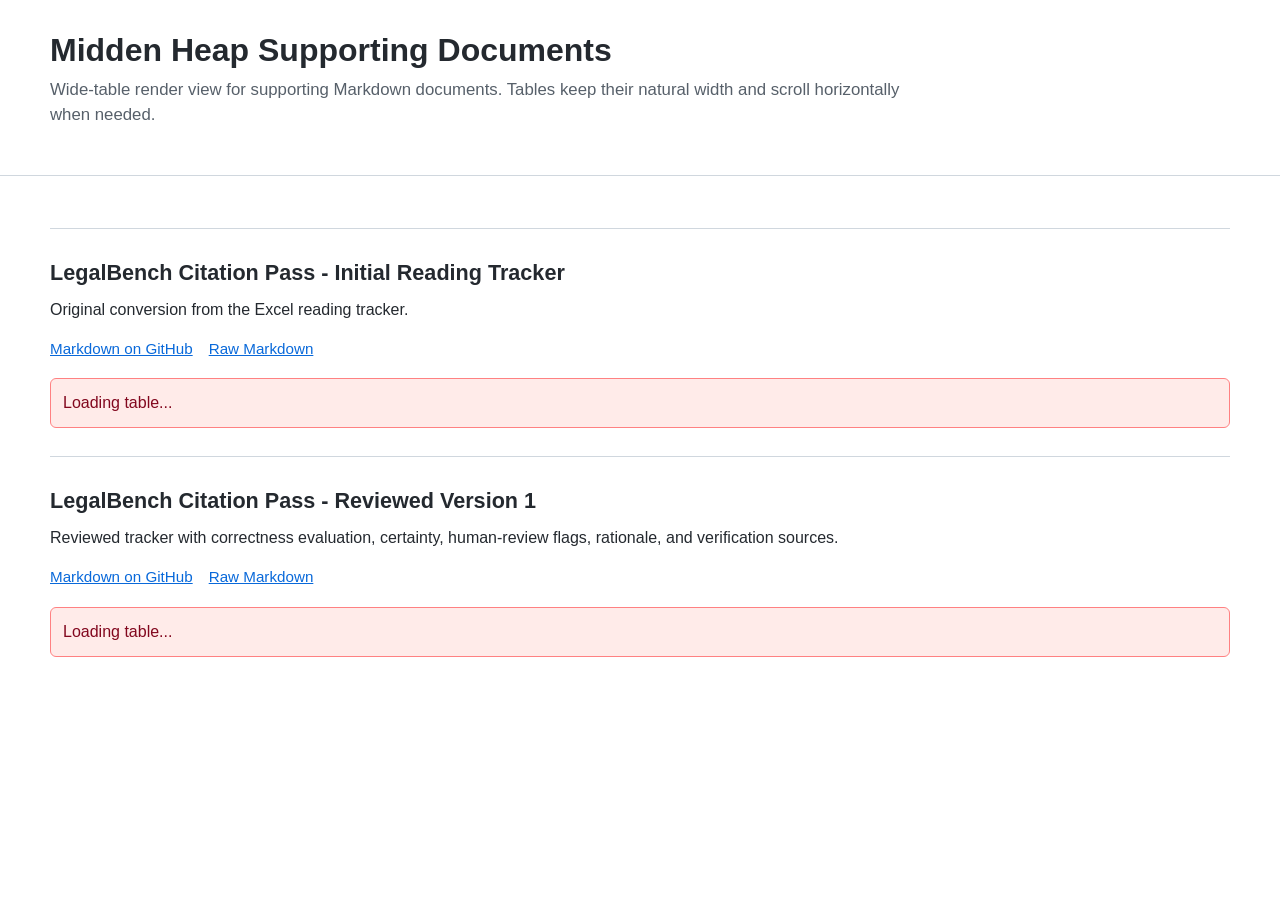
==== docs/index.html @ 791e09f3 "Add GitHub Pages wide table render" ====
<!doctype html>
<html lang="en">
<head>
  <meta charset="utf-8">
  <meta name="viewport" content="width=device-width, initial-scale=1">
  <title>Midden Heap Supporting Documents</title>
  <style>
    :root {
      color-scheme: light;
      --border: #d0d7de;
      --muted: #57606a;
      --bg: #ffffff;
      --subtle: #f6f8fa;
      --accent: #0969da;
      --text: #24292f;
    }

    * {
      box-sizing: border-box;
    }

    body {
      margin: 0;
      background: var(--bg);
      color: var(--text);
      font-family: -apple-system, BlinkMacSystemFont, "Segoe UI", Helvetica, Arial, sans-serif;
      line-height: 1.5;
    }

    header {
      padding: 32px max(24px, calc((100vw - 1180px) / 2));
      border-bottom: 1px solid var(--border);
    }

    main {
      padding: 24px max(24px, calc((100vw - 1180px) / 2)) 48px;
    }

    h1 {
      margin: 0 0 8px;
      font-size: 2rem;
      line-height: 1.15;
    }

    h2 {
      margin: 0 0 8px;
      font-size: 1.35rem;
    }

    p {
      max-width: 860px;
      margin: 0 0 16px;
    }

    a {
      color: var(--accent);
    }

    .lede {
      color: var(--muted);
      font-size: 1.05rem;
    }

    .doc {
      margin-top: 28px;
      padding-top: 28px;
      border-top: 1px solid var(--border);
    }

    .links {
      display: flex;
      flex-wrap: wrap;
      gap: 10px 16px;
      margin: 12px 0 18px;
      font-size: 0.95rem;
    }

    .table-wrap {
      width: 100%;
      max-width: 100%;
      overflow-x: auto;
      border: 1px solid var(--border);
      border-radius: 6px;
      background: #fff;
    }

    table {
      width: max-content;
      min-width: 100%;
      border-collapse: collapse;
      font-size: 0.92rem;
    }

    th,
    td {
      min-width: 140px;
      max-width: 360px;
      padding: 10px 12px;
      border: 1px solid var(--border);
      vertical-align: top;
      text-align: left;
    }

    th {
      position: sticky;
      top: 0;
      z-index: 1;
      background: var(--subtle);
      font-weight: 600;
      white-space: nowrap;
    }

    td:nth-child(1),
    td:nth-child(2),
    th:nth-child(1),
    th:nth-child(2) {
      min-width: 220px;
    }

    td:nth-child(4),
    td:last-child {
      min-width: 260px;
      max-width: 460px;
      overflow-wrap: anywhere;
    }

    tbody tr:nth-child(even) {
      background: #fbfbfc;
    }

    .status {
      color: var(--muted);
      font-size: 0.95rem;
    }

    .error {
      color: #82071e;
      background: #ffebe9;
      border: 1px solid #ff8182;
      padding: 12px;
      border-radius: 6px;
    }
  </style>
</head>
<body>
  <header>
    <h1>Midden Heap Supporting Documents</h1>
    <p class="lede">Wide-table render view for supporting Markdown documents. Tables keep their natural width and scroll horizontally when needed.</p>
  </header>

  <main>
    <section class="doc" id="reading-tracker">
      <h2>LegalBench Citation Pass - Initial Reading Tracker</h2>
      <p>Original conversion from the Excel reading tracker.</p>
      <div class="links">
        <a href="https://github.com/cewillis001/midden-heap-supporting-documents/blob/master/posts/bar-exam-benchmark-followup-essay/tables/legalbench-citation-pass-reading-tracker.md">Markdown on GitHub</a>
        <a href="https://raw.githubusercontent.com/cewillis001/midden-heap-supporting-documents/master/posts/bar-exam-benchmark-followup-essay/tables/legalbench-citation-pass-reading-tracker.md">Raw Markdown</a>
      </div>
      <div class="status">Loading table...</div>
    </section>

    <section class="doc" id="reviewed-version-1">
      <h2>LegalBench Citation Pass - Reviewed Version 1</h2>
      <p>Reviewed tracker with correctness evaluation, certainty, human-review flags, rationale, and verification sources.</p>
      <div class="links">
        <a href="https://github.com/cewillis001/midden-heap-supporting-documents/blob/master/posts/bar-exam-benchmark-followup-essay/tables/legalbench-citation-pass-reviewed-version-1.md">Markdown on GitHub</a>
        <a href="https://raw.githubusercontent.com/cewillis001/midden-heap-supporting-documents/master/posts/bar-exam-benchmark-followup-essay/tables/legalbench-citation-pass-reviewed-version-1.md">Raw Markdown</a>
      </div>
      <div class="status">Loading table...</div>
    </section>
  </main>

  <script>
    const docs = [
      {
        sectionId: "reading-tracker",
        url: "https://raw.githubusercontent.com/cewillis001/midden-heap-supporting-documents/master/posts/bar-exam-benchmark-followup-essay/tables/legalbench-citation-pass-reading-tracker.md"
      },
      {
        sectionId: "reviewed-version-1",
        url: "https://raw.githubusercontent.com/cewillis001/midden-heap-supporting-documents/master/posts/bar-exam-benchmark-followup-essay/tables/legalbench-citation-pass-reviewed-version-1.md"
      }
    ];

    function splitMarkdownRow(row) {
      const trimmed = row.trim().replace(/^\|/, "").replace(/\|$/, "");
      const cells = [];
      let current = "";
      let escaped = false;

      for (const char of trimmed) {
        if (escaped) {
          current += char;
          escaped = false;
        } else if (char === "\\") {
          escaped = true;
        } else if (char === "|") {
          cells.push(current.trim());
          current = "";
        } else {
          current += char;
        }
      }

      cells.push(current.trim());
      return cells;
    }

    function isSeparator(row) {
      return /^\|\s*:?-{3,}:?\s*(\|\s*:?-{3,}:?\s*)+\|?$/.test(row.trim());
    }

    function linkify(text) {
      const parts = text.split(/(https?:\/\/[^\s<]+)/g);
      const fragment = document.createDocumentFragment();

      for (const part of parts) {
        if (/^https?:\/\//.test(part)) {
          const a = document.createElement("a");
          a.href = part;
          a.textContent = part;
          a.rel = "noopener noreferrer";
          fragment.appendChild(a);
        } else {
          const chunks = part.split("<br>");
          chunks.forEach((chunk, index) => {
            if (index > 0) fragment.appendChild(document.createElement("br"));
            fragment.appendChild(document.createTextNode(chunk));
          });
        }
      }

      return fragment;
    }

    function renderMarkdownTable(markdown, section) {
      const lines = markdown.split(/\r?\n/);
      const start = lines.findIndex((line, index) => line.startsWith("|") && lines[index + 1] && isSeparator(lines[index + 1]));

      if (start < 0) {
        throw new Error("No Markdown table found.");
      }

      const tableLines = [];
      for (let i = start; i < lines.length; i += 1) {
        if (!lines[i].startsWith("|")) break;
        if (!isSeparator(lines[i])) tableLines.push(lines[i]);
      }

      const table = document.createElement("table");
      const thead = document.createElement("thead");
      const tbody = document.createElement("tbody");

      tableLines.forEach((line, rowIndex) => {
        const row = document.createElement("tr");
        const cells = splitMarkdownRow(line);
        const cellName = rowIndex === 0 ? "th" : "td";

        cells.forEach((cell) => {
          const el = document.createElement(cellName);
          el.appendChild(linkify(cell));
          row.appendChild(el);
        });

        if (rowIndex === 0) thead.appendChild(row);
        else tbody.appendChild(row);
      });

      table.appendChild(thead);
      table.appendChild(tbody);

      const wrap = document.createElement("div");
      wrap.className = "table-wrap";
      wrap.appendChild(table);

      const status = section.querySelector(".status");
      status.replaceWith(wrap);
    }

    async function loadDoc({ sectionId, url }) {
      const section = document.getElementById(sectionId);
      try {
        const response = await fetch(url, { cache: "no-store" });
        if (!response.ok) throw new Error(`HTTP ${response.status}`);
        const markdown = await response.text();
        renderMarkdownTable(markdown, section);
      } catch (error) {
        section.querySelector(".status").className = "error";
        section.querySelector(".status").textContent = `Could not load table: ${error.message}`;
      }
    }

    docs.forEach(loadDoc);
  </script>
</body>
</html>
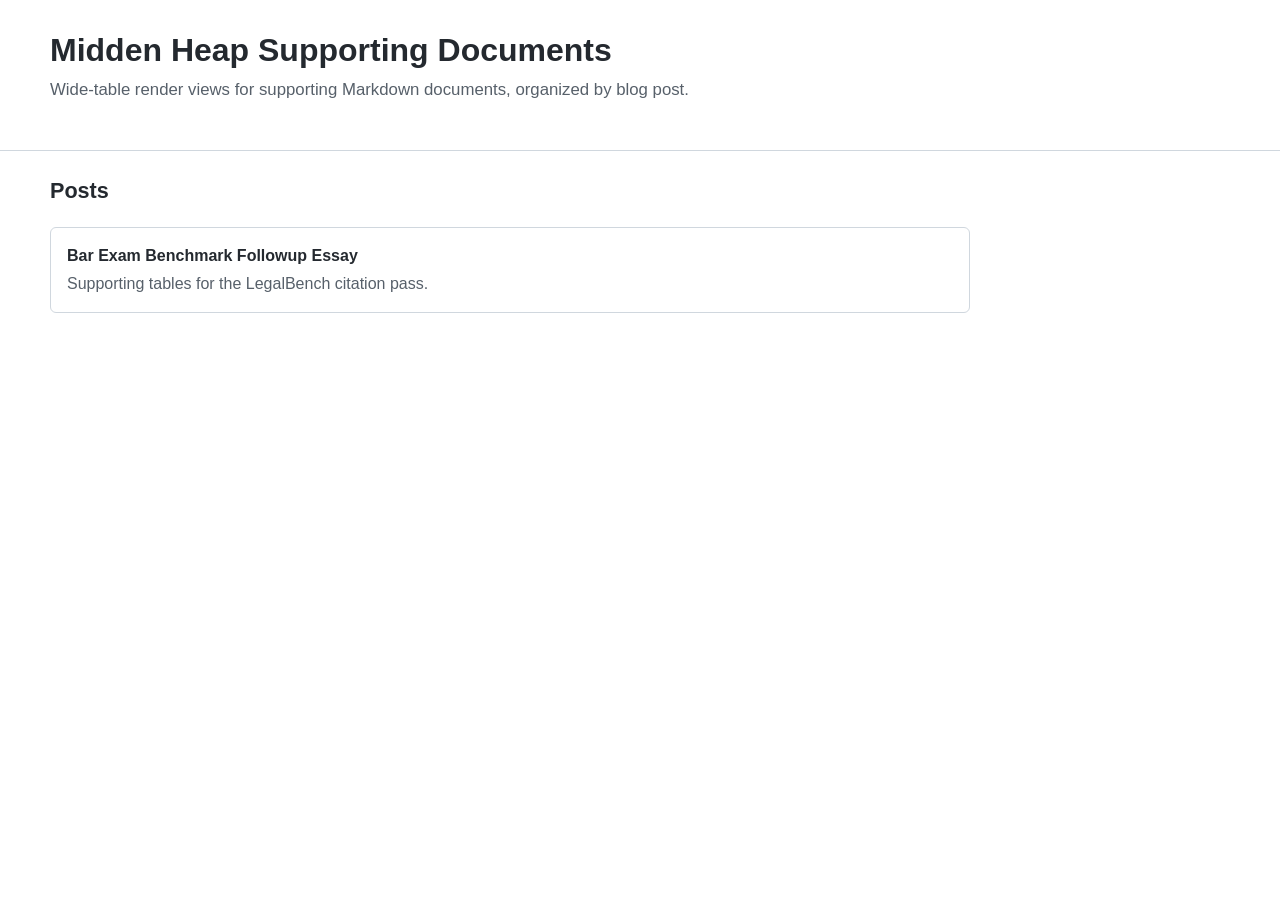
==== commit 0f224ea2: "Organize Pages by post and table" ====
--- a/docs/index.html
+++ b/docs/index.html
@@ -4,293 +4,22 @@
   <meta charset="utf-8">
   <meta name="viewport" content="width=device-width, initial-scale=1">
   <title>Midden Heap Supporting Documents</title>
-  <style>
-    :root {
-      color-scheme: light;
-      --border: #d0d7de;
-      --muted: #57606a;
-      --bg: #ffffff;
-      --subtle: #f6f8fa;
-      --accent: #0969da;
-      --text: #24292f;
-    }
-
-    * {
-      box-sizing: border-box;
-    }
-
-    body {
-      margin: 0;
-      background: var(--bg);
-      color: var(--text);
-      font-family: -apple-system, BlinkMacSystemFont, "Segoe UI", Helvetica, Arial, sans-serif;
-      line-height: 1.5;
-    }
-
-    header {
-      padding: 32px max(24px, calc((100vw - 1180px) / 2));
-      border-bottom: 1px solid var(--border);
-    }
-
-    main {
-      padding: 24px max(24px, calc((100vw - 1180px) / 2)) 48px;
-    }
-
-    h1 {
-      margin: 0 0 8px;
-      font-size: 2rem;
-      line-height: 1.15;
-    }
-
-    h2 {
-      margin: 0 0 8px;
-      font-size: 1.35rem;
-    }
-
-    p {
-      max-width: 860px;
-      margin: 0 0 16px;
-    }
-
-    a {
-      color: var(--accent);
-    }
-
-    .lede {
-      color: var(--muted);
-      font-size: 1.05rem;
-    }
-
-    .doc {
-      margin-top: 28px;
-      padding-top: 28px;
-      border-top: 1px solid var(--border);
-    }
-
-    .links {
-      display: flex;
-      flex-wrap: wrap;
-      gap: 10px 16px;
-      margin: 12px 0 18px;
-      font-size: 0.95rem;
-    }
-
-    .table-wrap {
-      width: 100%;
-      max-width: 100%;
-      overflow-x: auto;
-      border: 1px solid var(--border);
-      border-radius: 6px;
-      background: #fff;
-    }
-
-    table {
-      width: max-content;
-      min-width: 100%;
-      border-collapse: collapse;
-      font-size: 0.92rem;
-    }
-
-    th,
-    td {
-      min-width: 140px;
-      max-width: 360px;
-      padding: 10px 12px;
-      border: 1px solid var(--border);
-      vertical-align: top;
-      text-align: left;
-    }
-
-    th {
-      position: sticky;
-      top: 0;
-      z-index: 1;
-      background: var(--subtle);
-      font-weight: 600;
-      white-space: nowrap;
-    }
-
-    td:nth-child(1),
-    td:nth-child(2),
-    th:nth-child(1),
-    th:nth-child(2) {
-      min-width: 220px;
-    }
-
-    td:nth-child(4),
-    td:last-child {
-      min-width: 260px;
-      max-width: 460px;
-      overflow-wrap: anywhere;
-    }
-
-    tbody tr:nth-child(even) {
-      background: #fbfbfc;
-    }
-
-    .status {
-      color: var(--muted);
-      font-size: 0.95rem;
-    }
-
-    .error {
-      color: #82071e;
-      background: #ffebe9;
-      border: 1px solid #ff8182;
-      padding: 12px;
-      border-radius: 6px;
-    }
-  </style>
+  <link rel="stylesheet" href="assets/site.css">
 </head>
 <body>
   <header>
     <h1>Midden Heap Supporting Documents</h1>
-    <p class="lede">Wide-table render view for supporting Markdown documents. Tables keep their natural width and scroll horizontally when needed.</p>
+    <p class="lede">Wide-table render views for supporting Markdown documents, organized by blog post.</p>
   </header>
 
   <main>
-    <section class="doc" id="reading-tracker">
-      <h2>LegalBench Citation Pass - Initial Reading Tracker</h2>
-      <p>Original conversion from the Excel reading tracker.</p>
-      <div class="links">
-        <a href="https://github.com/cewillis001/midden-heap-supporting-documents/blob/master/posts/bar-exam-benchmark-followup-essay/tables/legalbench-citation-pass-reading-tracker.md">Markdown on GitHub</a>
-        <a href="https://raw.githubusercontent.com/cewillis001/midden-heap-supporting-documents/master/posts/bar-exam-benchmark-followup-essay/tables/legalbench-citation-pass-reading-tracker.md">Raw Markdown</a>
-      </div>
-      <div class="status">Loading table...</div>
-    </section>
-
-    <section class="doc" id="reviewed-version-1">
-      <h2>LegalBench Citation Pass - Reviewed Version 1</h2>
-      <p>Reviewed tracker with correctness evaluation, certainty, human-review flags, rationale, and verification sources.</p>
-      <div class="links">
-        <a href="https://github.com/cewillis001/midden-heap-supporting-documents/blob/master/posts/bar-exam-benchmark-followup-essay/tables/legalbench-citation-pass-reviewed-version-1.md">Markdown on GitHub</a>
-        <a href="https://raw.githubusercontent.com/cewillis001/midden-heap-supporting-documents/master/posts/bar-exam-benchmark-followup-essay/tables/legalbench-citation-pass-reviewed-version-1.md">Raw Markdown</a>
-      </div>
-      <div class="status">Loading table...</div>
-    </section>
+    <h2>Posts</h2>
+    <div class="card-list">
+      <a class="card" href="posts/bar-exam-benchmark-followup-essay/">
+        <strong>Bar Exam Benchmark Followup Essay</strong>
+        <span>Supporting tables for the LegalBench citation pass.</span>
+      </a>
+    </div>
   </main>
-
-  <script>
-    const docs = [
-      {
-        sectionId: "reading-tracker",
-        url: "https://raw.githubusercontent.com/cewillis001/midden-heap-supporting-documents/master/posts/bar-exam-benchmark-followup-essay/tables/legalbench-citation-pass-reading-tracker.md"
-      },
-      {
-        sectionId: "reviewed-version-1",
-        url: "https://raw.githubusercontent.com/cewillis001/midden-heap-supporting-documents/master/posts/bar-exam-benchmark-followup-essay/tables/legalbench-citation-pass-reviewed-version-1.md"
-      }
-    ];
-
-    function splitMarkdownRow(row) {
-      const trimmed = row.trim().replace(/^\|/, "").replace(/\|$/, "");
-      const cells = [];
-      let current = "";
-      let escaped = false;
-
-      for (const char of trimmed) {
-        if (escaped) {
-          current += char;
-          escaped = false;
-        } else if (char === "\\") {
-          escaped = true;
-        } else if (char === "|") {
-          cells.push(current.trim());
-          current = "";
-        } else {
-          current += char;
-        }
-      }
-
-      cells.push(current.trim());
-      return cells;
-    }
-
-    function isSeparator(row) {
-      return /^\|\s*:?-{3,}:?\s*(\|\s*:?-{3,}:?\s*)+\|?$/.test(row.trim());
-    }
-
-    function linkify(text) {
-      const parts = text.split(/(https?:\/\/[^\s<]+)/g);
-      const fragment = document.createDocumentFragment();
-
-      for (const part of parts) {
-        if (/^https?:\/\//.test(part)) {
-          const a = document.createElement("a");
-          a.href = part;
-          a.textContent = part;
-          a.rel = "noopener noreferrer";
-          fragment.appendChild(a);
-        } else {
-          const chunks = part.split("<br>");
-          chunks.forEach((chunk, index) => {
-            if (index > 0) fragment.appendChild(document.createElement("br"));
-            fragment.appendChild(document.createTextNode(chunk));
-          });
-        }
-      }
-
-      return fragment;
-    }
-
-    function renderMarkdownTable(markdown, section) {
-      const lines = markdown.split(/\r?\n/);
-      const start = lines.findIndex((line, index) => line.startsWith("|") && lines[index + 1] && isSeparator(lines[index + 1]));
-
-      if (start < 0) {
-        throw new Error("No Markdown table found.");
-      }
-
-      const tableLines = [];
-      for (let i = start; i < lines.length; i += 1) {
-        if (!lines[i].startsWith("|")) break;
-        if (!isSeparator(lines[i])) tableLines.push(lines[i]);
-      }
-
-      const table = document.createElement("table");
-      const thead = document.createElement("thead");
-      const tbody = document.createElement("tbody");
-
-      tableLines.forEach((line, rowIndex) => {
-        const row = document.createElement("tr");
-        const cells = splitMarkdownRow(line);
-        const cellName = rowIndex === 0 ? "th" : "td";
-
-        cells.forEach((cell) => {
-          const el = document.createElement(cellName);
-          el.appendChild(linkify(cell));
-          row.appendChild(el);
-        });
-
-        if (rowIndex === 0) thead.appendChild(row);
-        else tbody.appendChild(row);
-      });
-
-      table.appendChild(thead);
-      table.appendChild(tbody);
-
-      const wrap = document.createElement("div");
-      wrap.className = "table-wrap";
-      wrap.appendChild(table);
-
-      const status = section.querySelector(".status");
-      status.replaceWith(wrap);
-    }
-
-    async function loadDoc({ sectionId, url }) {
-      const section = document.getElementById(sectionId);
-      try {
-        const response = await fetch(url, { cache: "no-store" });
-        if (!response.ok) throw new Error(`HTTP ${response.status}`);
-        const markdown = await response.text();
-        renderMarkdownTable(markdown, section);
-      } catch (error) {
-        section.querySelector(".status").className = "error";
-        section.querySelector(".status").textContent = `Could not load table: ${error.message}`;
-      }
-    }
-
-    docs.forEach(loadDoc);
-  </script>
 </body>
 </html>
--- a/docs/assets/site.css
+++ b/docs/assets/site.css
@@ -0,0 +1,169 @@
+:root {
+  color-scheme: light;
+  --border: #d0d7de;
+  --muted: #57606a;
+  --bg: #ffffff;
+  --subtle: #f6f8fa;
+  --accent: #0969da;
+  --text: #24292f;
+}
+
+* {
+  box-sizing: border-box;
+}
+
+body {
+  margin: 0;
+  background: var(--bg);
+  color: var(--text);
+  font-family: -apple-system, BlinkMacSystemFont, "Segoe UI", Helvetica, Arial, sans-serif;
+  line-height: 1.5;
+}
+
+header {
+  padding: 32px max(24px, calc((100vw - 1180px) / 2));
+  border-bottom: 1px solid var(--border);
+}
+
+main {
+  padding: 24px max(24px, calc((100vw - 1180px) / 2)) 48px;
+}
+
+h1 {
+  margin: 0 0 8px;
+  font-size: 2rem;
+  line-height: 1.15;
+}
+
+h2 {
+  margin: 0 0 8px;
+  font-size: 1.35rem;
+}
+
+p {
+  max-width: 860px;
+  margin: 0 0 16px;
+}
+
+a {
+  color: var(--accent);
+}
+
+.lede {
+  color: var(--muted);
+  font-size: 1.05rem;
+}
+
+.breadcrumbs,
+.repo-path {
+  color: var(--muted);
+  font-size: 0.95rem;
+  margin-bottom: 12px;
+}
+
+.breadcrumbs a {
+  color: inherit;
+}
+
+.card-list {
+  display: grid;
+  gap: 14px;
+  max-width: 920px;
+  margin-top: 20px;
+}
+
+.card {
+  display: block;
+  padding: 16px;
+  border: 1px solid var(--border);
+  border-radius: 6px;
+  color: inherit;
+  text-decoration: none;
+}
+
+.card:hover {
+  border-color: var(--accent);
+}
+
+.card strong {
+  display: block;
+  margin-bottom: 4px;
+}
+
+.card span {
+  color: var(--muted);
+}
+
+.links {
+  display: flex;
+  flex-wrap: wrap;
+  gap: 10px 16px;
+  margin: 12px 0 18px;
+  font-size: 0.95rem;
+}
+
+.table-wrap {
+  width: 100%;
+  max-width: 100%;
+  overflow-x: auto;
+  border: 1px solid var(--border);
+  border-radius: 6px;
+  background: #fff;
+}
+
+table {
+  width: max-content;
+  min-width: 100%;
+  border-collapse: collapse;
+  font-size: 0.92rem;
+}
+
+th,
+td {
+  min-width: 140px;
+  max-width: 360px;
+  padding: 10px 12px;
+  border: 1px solid var(--border);
+  vertical-align: top;
+  text-align: left;
+}
+
+th {
+  position: sticky;
+  top: 0;
+  z-index: 1;
+  background: var(--subtle);
+  font-weight: 600;
+  white-space: nowrap;
+}
+
+td:nth-child(1),
+td:nth-child(2),
+th:nth-child(1),
+th:nth-child(2) {
+  min-width: 220px;
+}
+
+td:nth-child(4),
+td:last-child {
+  min-width: 260px;
+  max-width: 460px;
+  overflow-wrap: anywhere;
+}
+
+tbody tr:nth-child(even) {
+  background: #fbfbfc;
+}
+
+.status {
+  color: var(--muted);
+  font-size: 0.95rem;
+}
+
+.error {
+  color: #82071e;
+  background: #ffebe9;
+  border: 1px solid #ff8182;
+  padding: 12px;
+  border-radius: 6px;
+}
